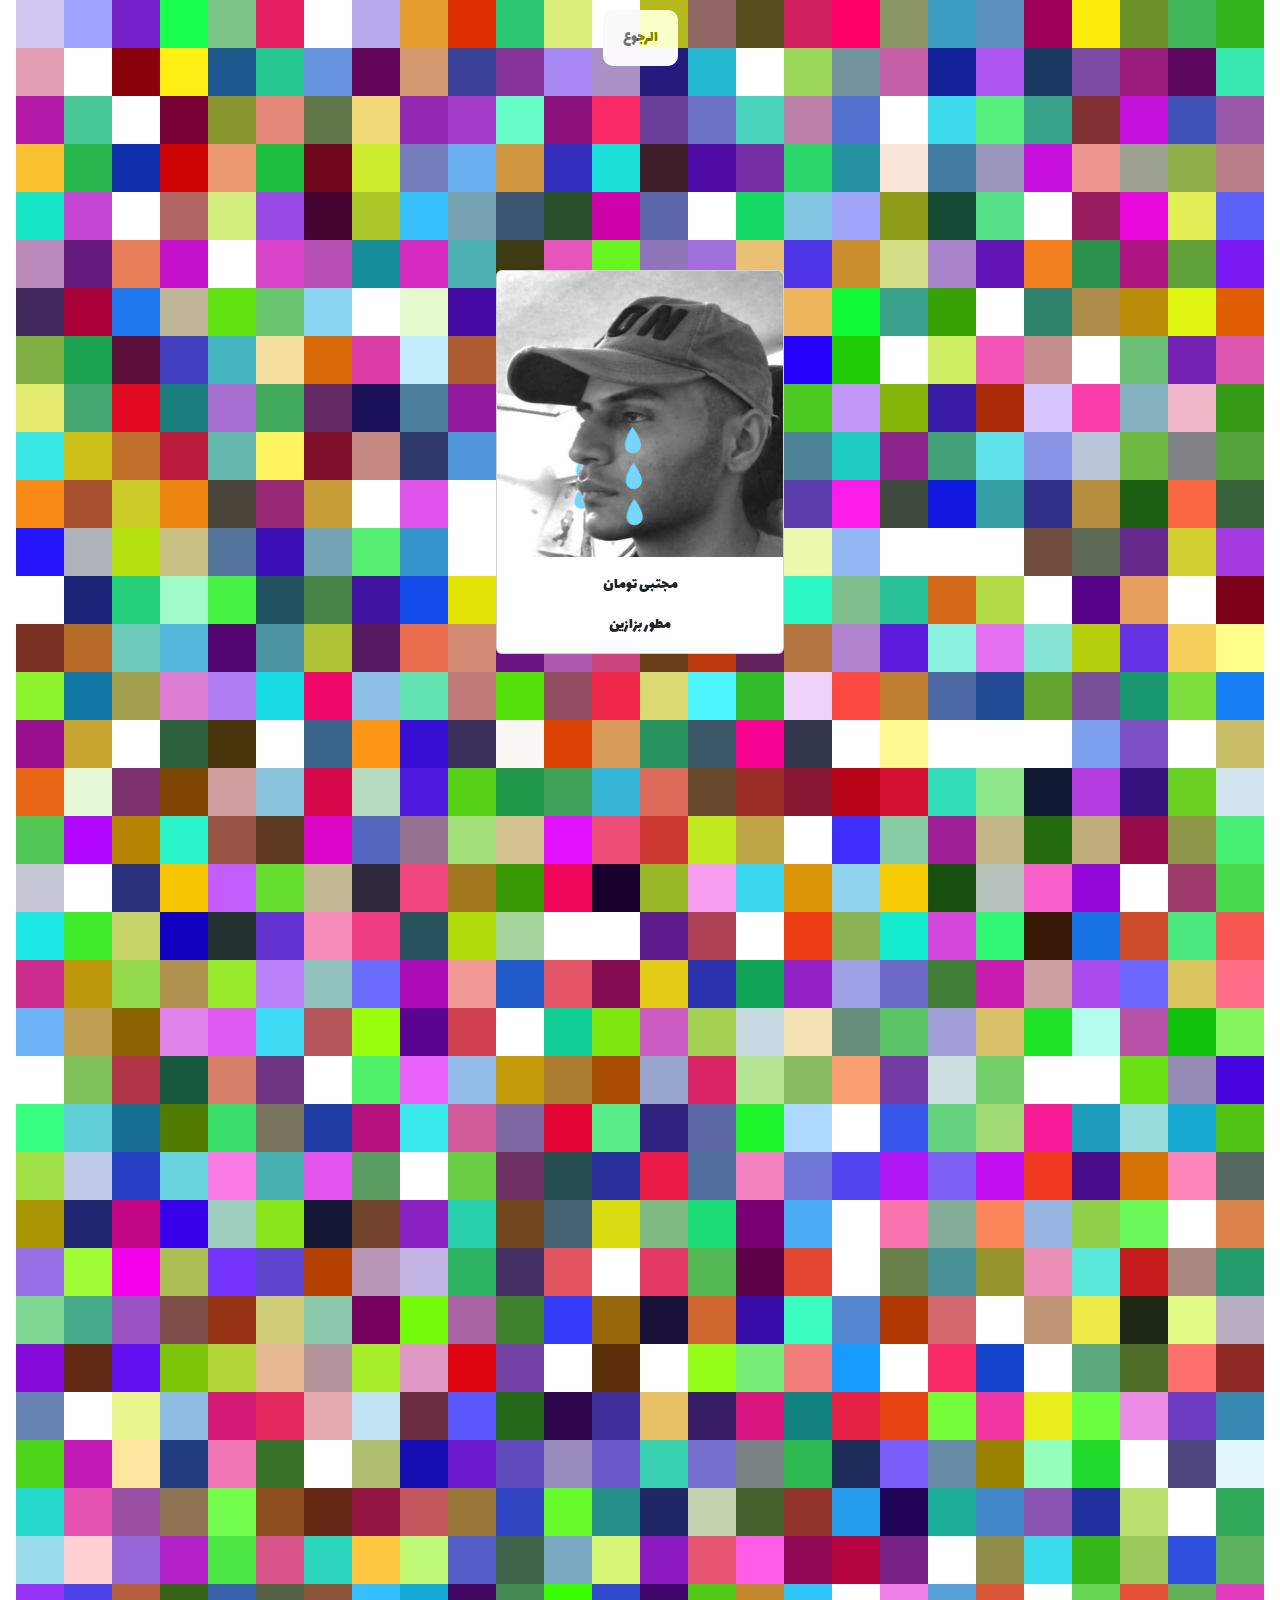
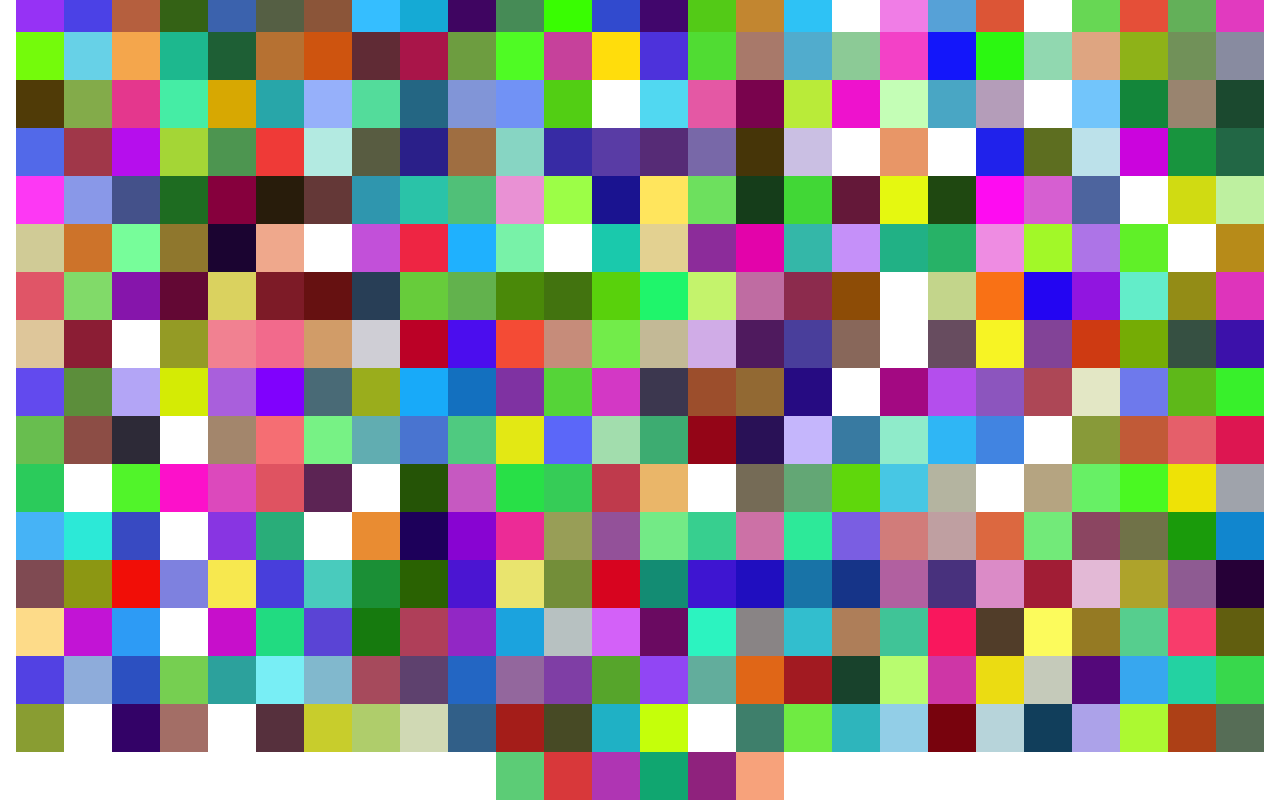
==== me.html @ 4269f88c "upload" ====
<!DOCTYPE html>
<html lang="en">
<head>
    <meta charset="UTF-8">
    <meta http-equiv="X-UA-Compatible" content="IE=edge">
    <meta name="viewport" content="width=device-width, initial-scale=1.0">
    <link rel="stylesheet" href="css/bootstrap.css">
    <link rel="stylesheet" href="style.css">

    <title>منو اني؟</title>
</head>
<body style="display: flex; flex-wrap: wrap; margin: 0;">

   <nav class="navbar navbar-expand navbar-light bg-light" id="bb">
      <div class="container">
        <div class="collapse navbar-collapse" id="navbarSupportedContent">

          <ul class="navbar-nav me-auto mb-2 mb-lg-0">
              <li class="nav-item">
                  <a class="nav-link" href="home.html">الرجوع</a>
                </li>
          </ul>
          
        </div>
      </div>
    </nav>
        <div class="card" style="width: 18rem; position:fixed; margin: auto;">
            <img class="card-img-top" src="photo.jpg" alt="Card image cap">
            <div class="card-body">
              <p class="card-text" style="text-align: center;">مجتبى تومان</p>
               
               <p class="card-text" style="text-align: center; font-weight: 100;">مطور بزازين </p> 
            </div>
          </div>
    <script>
        for(var i=0; i<window.innerWidth; i++)
     {
        const colorid = Math.floor(Math.random()*16777215).toString(16);
        const block = document.createElement("a");
        block.style = "width:3rem; height:3rem;margin: 0%;margin-top: 0px;margin-left: 0px; top: 0px;"
        block.style.backgroundColor="#"+colorid;
        document.body.appendChild(block);
     }
     
     
    
    </script>
</body>
</html>
---- style.css ----
@import url('https://fonts.googleapis.com/css2?family=Lalezar&display=swap');
body
 {
    font-family: 'Lalezar', cursive;
    display: flex;
    flex-wrap: wrap;
  justify-content: center;
    margin: 0%;
    margin-top: 0px;
    margin-left: 0px;
    top: 0px;
  }
  #bb
  {
    display: block;
    position: fixed;
    border-radius: 10px;
    top: 10px;

  }
.navbar
{
  mix-blend-mode:luminosity;
  z-index: 1;
}
.card
{
  top: 30vh;

}
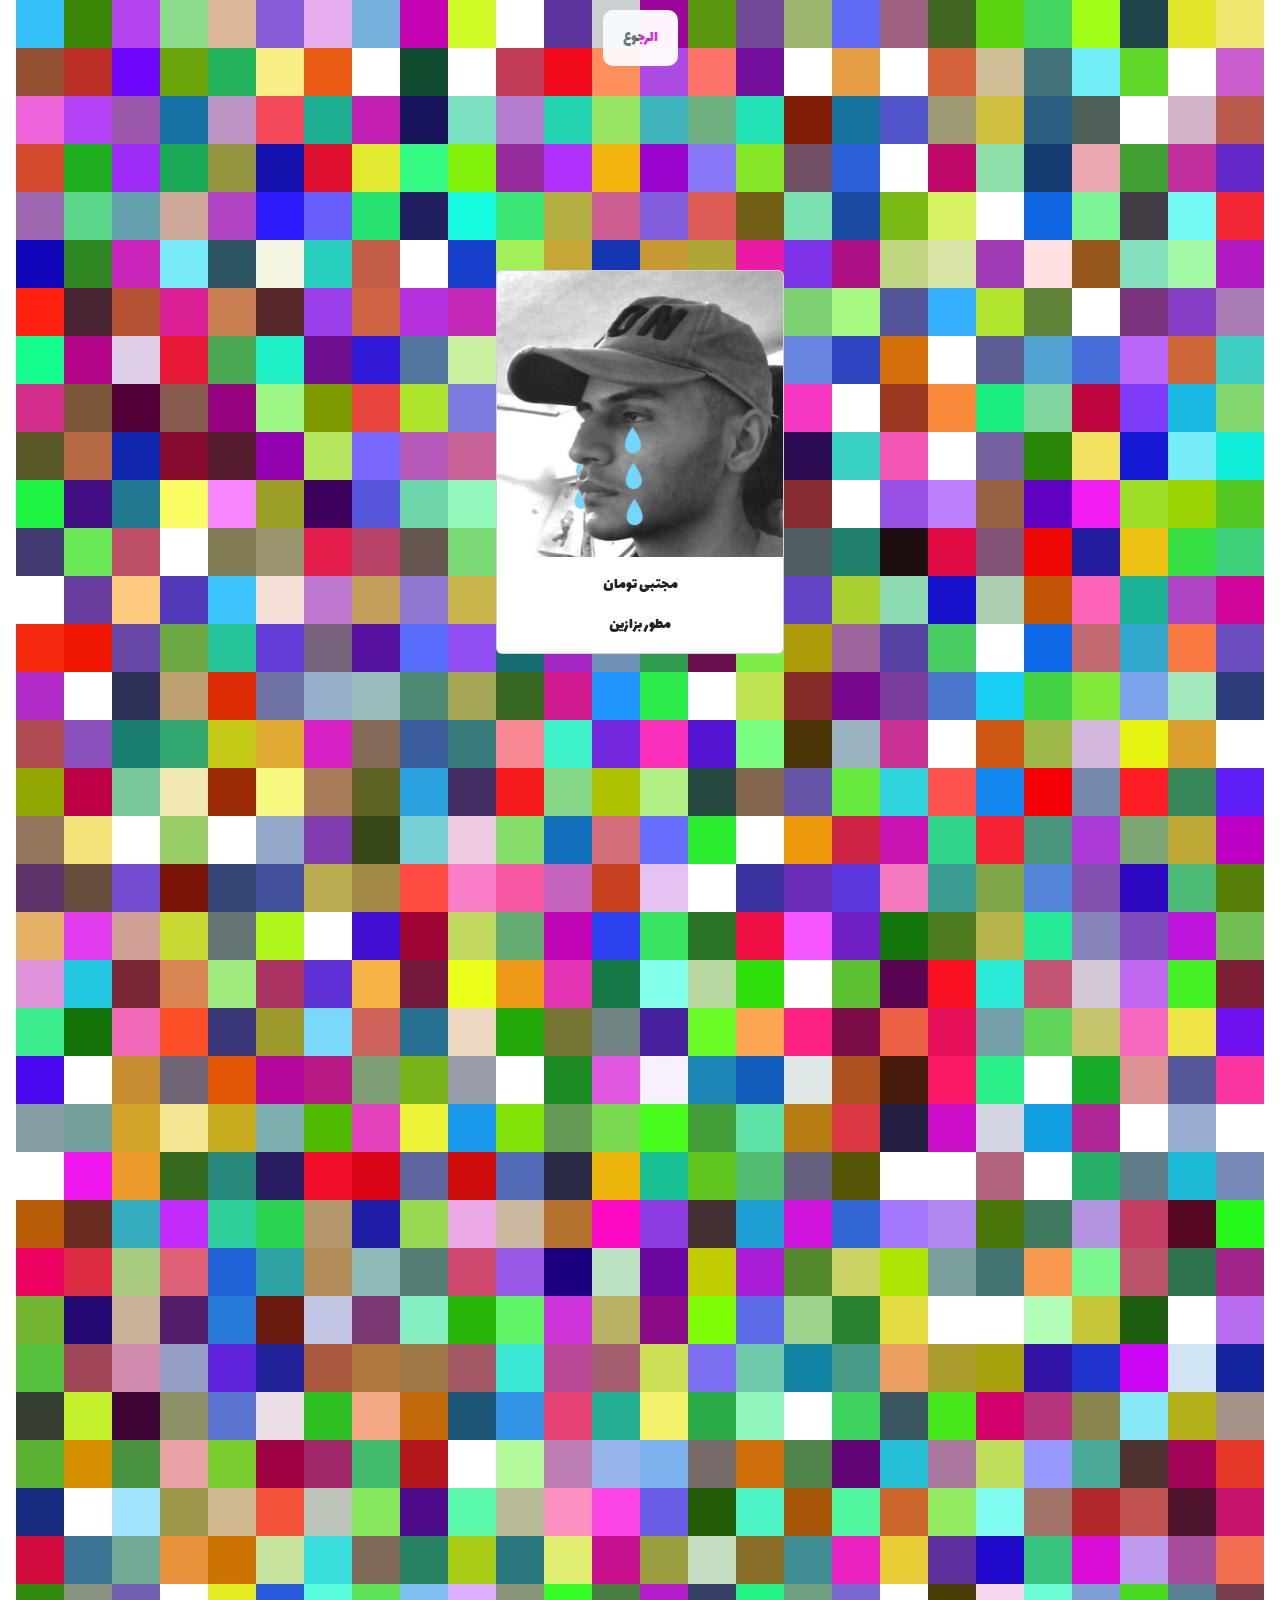
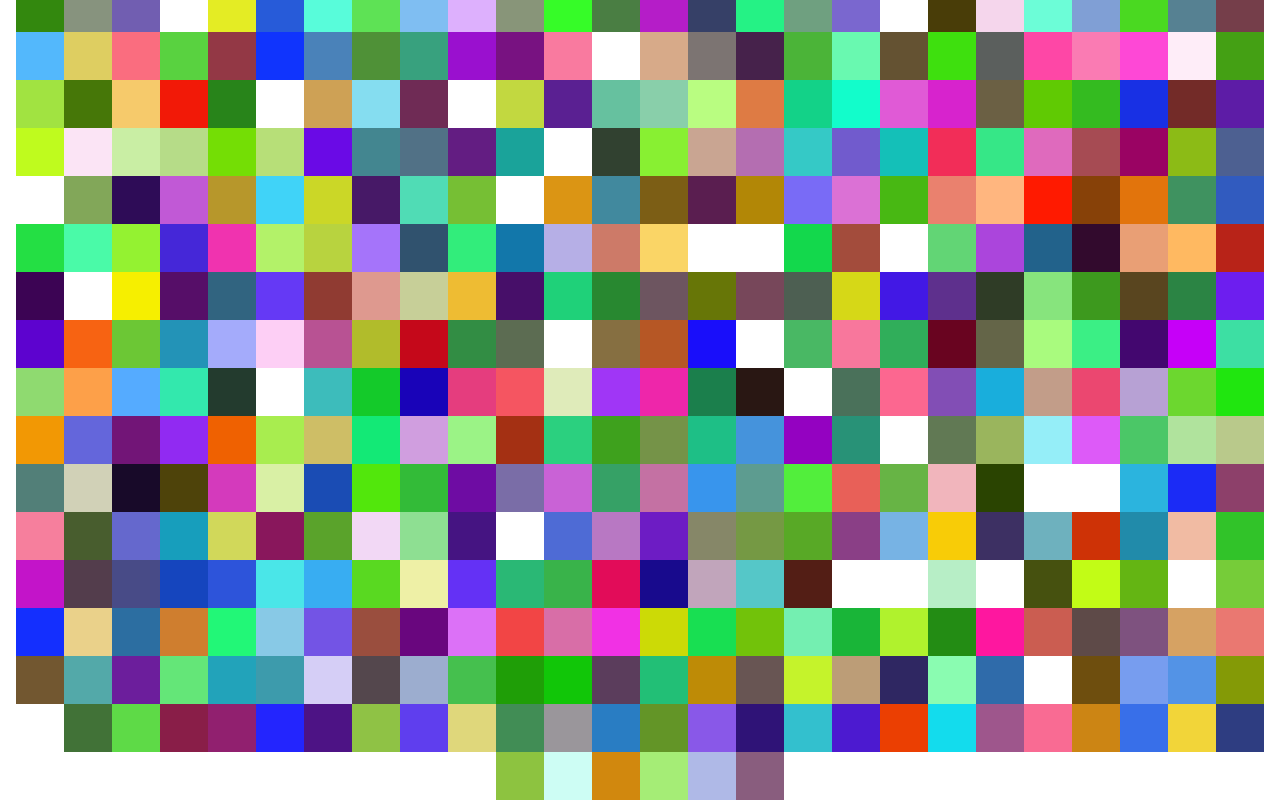
==== commit 0f4e09af: "fix index" ====
--- a/me.html
+++ b/me.html
@@ -17,7 +17,7 @@
 
           <ul class="navbar-nav me-auto mb-2 mb-lg-0">
               <li class="nav-item">
-                  <a class="nav-link" href="home.html">الرجوع</a>
+                  <a class="nav-link" href="index.html">الرجوع</a>
                 </li>
           </ul>
           
